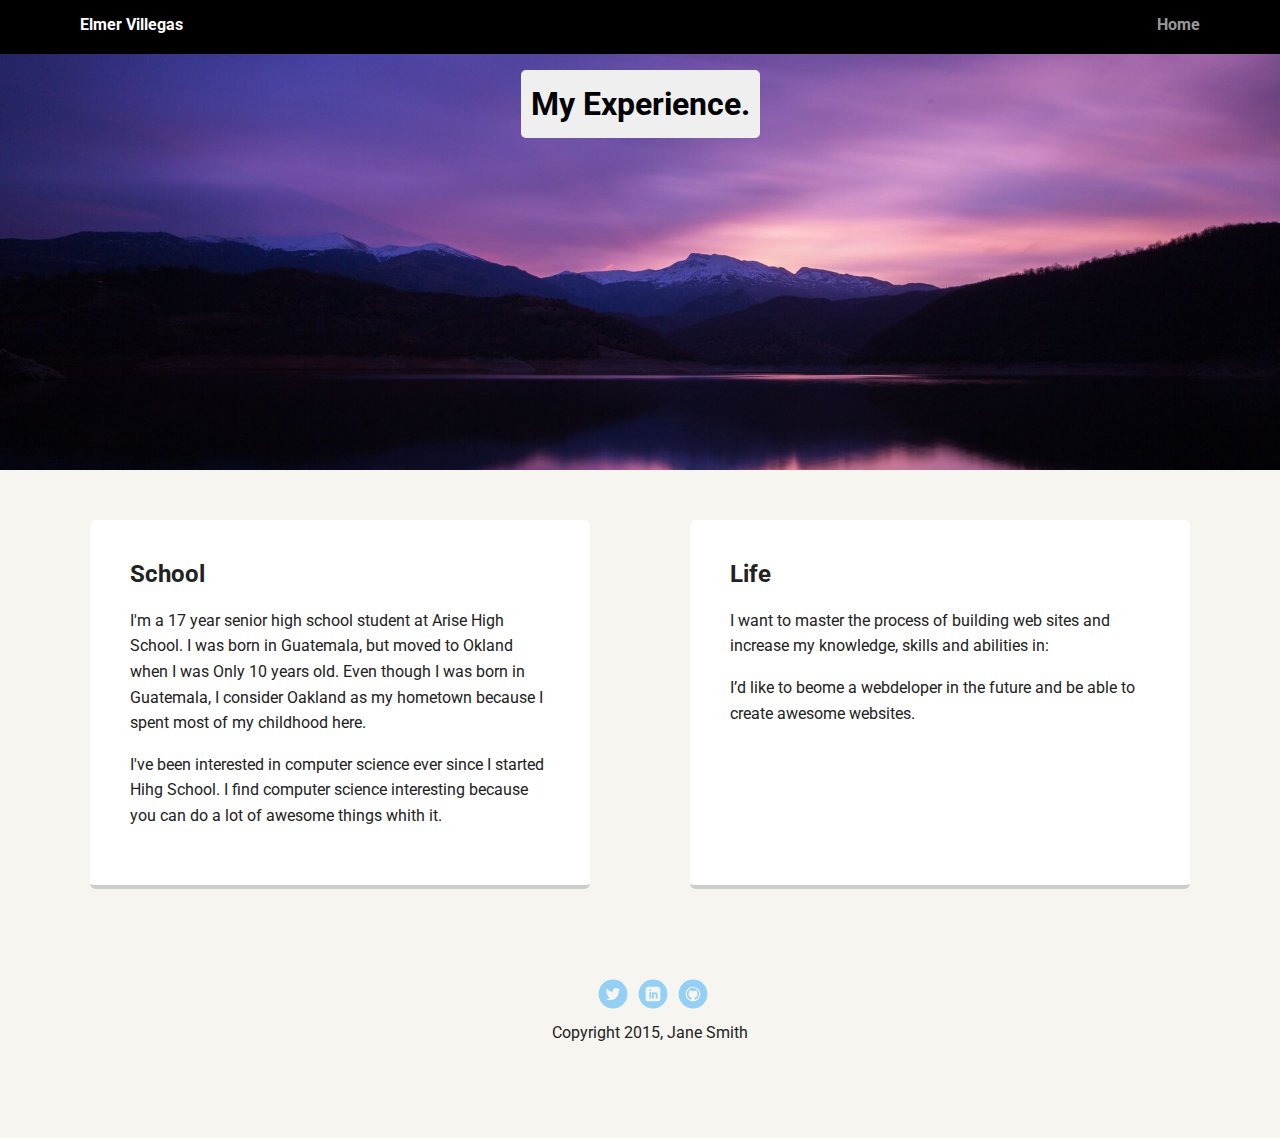
==== Experience.html @ b4f429a8 "Initial commit" ====
<!doctype html>
<html lang="en">
<head>
  <meta charset="utf-8">
  <title>Experience</title>
  <meta name="viewport" content="width=device-width, initial-scale=1.0">
  <link rel="stylesheet" href="experience.css">
  <link href="https://fonts.googleapis.com/css?family=Muli%7CRoboto:400,300,500,700,900" rel="stylesheet"></head>
  <body>

    <div class="main-nav">
        <ul class="nav">
          <li class="name">Elmer Villegas</li>
          <li><a href="index.html">Home</a></li>
        </ul>
    </div>

    <header>
      <h1 class="tag name">My Experience.</h1>
    </header>

    <main class="flex">
      <div class="card">
        <h2>School</h2>
        <p>I'm a 17 year senior high school student at Arise High School. I was born in Guatemala, but moved to Okland when I was Only 10 years old. Even though I was born in Guatemala, I consider Oakland as my hometown because I spent most of my childhood here.</p>
        <p>I've been interested in computer science ever since I started Hihg School. I find computer science interesting because you can do a lot of awesome things whith it. </p>
      </div> 

      <div class="card">
        <h2>Life</h2>
        <p>I want to master the process of building web sites and increase my knowledge, skills and abilities in:</p>
        <p>I’d like to beome a webdeloper in the future and be able to create awesome websites.</p>
      </div> 

    </main>
    <footer>
      <ul>
        <li><a href="#" class="social twitter">Twitter</a></li>
        <li><a href="#" class="social linkedin">LinkedIn</a></li>
        <li><a href="#" class="social github">Github</a></li>
      </ul>
      <p class="copyright">Copyright 2015, Jane Smith</p>
    </footer>
  </body>
  </html>
---- experience.css ----
/* Global Layout Set-up */
* { 
    box-sizing: border-box;
  }
    
  body {
    margin: 0;
    padding: 0;
    text-align: center;
    font-family: 'Roboto', sans-serif;
    color: #222;
    background: #f7f5f0;
  }
  /* Link Styles */
  
  a {
    text-decoration: none;
    color: #999;
  }
  a:hover {
    color: #6633ff;
  }
  
  /* Section Styles */
  
  .main-nav {
    width: 100%;
    background:black ;
    min-height: 30px;
    padding: 10px;
    position: fixed;
    text-align: center;
  }
  .nav {
    display: flex;
    justify-content: space-around;
    font-weight: 700;
    list-style-type: none;
    margin: 0 auto;
    padding: 0;
  }
  
  .nav .name {
      display: block;
      margin-right: auto;
      color: white;
  }
  .nav li {
    padding: 5px 10px 10px 10px;
  }
  .nav a {
    transition: all .5s;
  }
  .nav a:hover {
    color: rgb(88, 159, 177)
  }
  
  header {
    text-align: center;
    background: url('images/nigh\ reflection.jpg') no-repeat top center ;
    background-size: cover;
    overflow: hidden;
    padding-top: 60px;
  }
  header {
    line-height: 1.5;
  }
  .tag {
    background-color: #efefef;
    color: black;
    padding: 10px;
    border-radius: 5px;
    display: table;
    margin: 10px auto;
  } 
  .location {
    background-color: white;
    color: rgb(28, 35, 51);
  }
  .card {
    margin: 30px;
    padding: 20px 40px 40px;
    max-width: 500px;
    text-align: left;
    background: #fff;
    border-bottom: 4px solid #ccc;
    border-radius: 6px;
    transition: all .5s;
  }
  .card:hover {
    border-color: #db0a3e;
  }
  
  ul.skills {
    padding: 0;
    text-align: center;
  }
  
  .skills li {
    border-radius: 6px;
    display: inline-block;
    background: #ff9904;
    color: white;
    padding: 5px 10px;
    margin: 2px;
  }
  
  
  footer {
    width: 100%;
    min-height: 30px;
    padding: 20px 0 40px 20px;
  }
  
  footer .copyright {
    top: -8px;
    font-size: .75em;
  }
  
  footer ul {
    list-style-type: none;
    margin: 0;
    padding: 0;
  }
  
  footer ul li {
    display: inline-block;
  }
  
  a.social {
    display: inline-block;
    text-indent: -9999px;
    margin-left: 5px;
    width: 30px;
    height: 30px;
    background-size: 30px 30px;
    opacity: .4;
    transition: all .5s;
  }
  a.twitter {
    background-image: url(images/twitter.svg);
  }
  a.linkedin {
    background-image: url(images/linkedin.svg);
  }
  a.github {
    background-image: url(images/github.svg);
  }
  a.social:hover {
    opacity: 1;
  }
  .clearfix {
    clear: both;
  }
  
  /* Styles for larger screens */
  @media screen and (min-width: 720px) {
    
    .flex {
        display: -ms-flexbox;      /* TWEENER - IE 10 */
        display: flex; 
        max-width: 1200px;
        -ms-flex-pack: distribute;
        justify-content: space-around;
        margin: 0 auto;
    }
  
    header {
      min-height: 470px;
    }
  
    .nav {
      max-width: 1200px;
      padding: 0 30px;
    }
  
  
    main {
      padding-top: 20px;
    }
  
    main p {
      line-height: 1.6em;
    }
  
    footer {
      font-size: 1.3em;
      max-width: 1200px;
      margin: 40px auto;
    }
  
  }
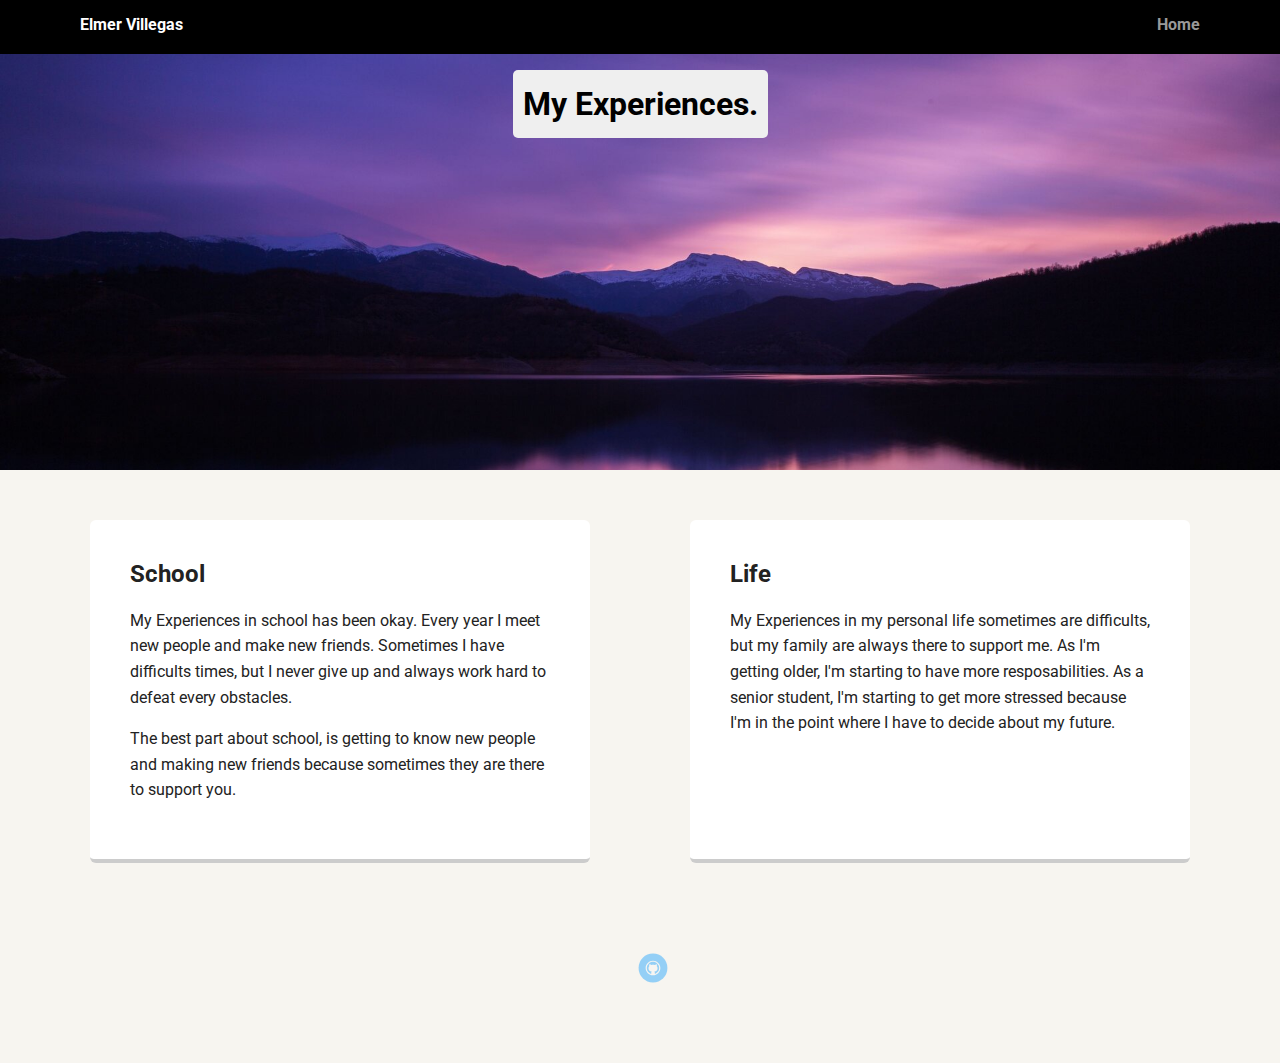
==== commit 952e566e: "My profile" ====
--- a/Experience.html
+++ b/Experience.html
@@ -16,30 +16,27 @@
     </div>
 
     <header>
-      <h1 class="tag name">My Experience.</h1>
+      <h1 class="tag name">My Experiences.</h1>
     </header>
 
     <main class="flex">
       <div class="card">
         <h2>School</h2>
-        <p>I'm a 17 year senior high school student at Arise High School. I was born in Guatemala, but moved to Okland when I was Only 10 years old. Even though I was born in Guatemala, I consider Oakland as my hometown because I spent most of my childhood here.</p>
-        <p>I've been interested in computer science ever since I started Hihg School. I find computer science interesting because you can do a lot of awesome things whith it. </p>
+        <p>My Experiences in school has been okay. Every year I meet new people and make new friends. Sometimes I have difficults times, but I never give up and always work hard to defeat every obstacles.</p>
+        <p>The best part about school, is getting to know new people and  making new friends because sometimes they are there to support you.  </p>
       </div> 
 
       <div class="card">
         <h2>Life</h2>
-        <p>I want to master the process of building web sites and increase my knowledge, skills and abilities in:</p>
-        <p>I’d like to beome a webdeloper in the future and be able to create awesome websites.</p>
+        <p>My Experiences in my personal life sometimes are difficults, but my family are always there to support me.
+        As I'm getting older, I'm starting to have more resposabilities. As a senior student, I'm starting to get more stressed because I'm in the point where I have to decide about my future.</p>
       </div> 
 
     </main>
     <footer>
       <ul>
-        <li><a href="#" class="social twitter">Twitter</a></li>
-        <li><a href="#" class="social linkedin">LinkedIn</a></li>
-        <li><a href="#" class="social github">Github</a></li>
+        <li><a href="https://github.com/15Elmer" target="_blank" class="social github">Github</a></li>
       </ul>
-      <p class="copyright">Copyright 2015, Jane Smith</p>
     </footer>
   </body>
   </html>--- a/experience.css
+++ b/experience.css
@@ -137,12 +137,6 @@
     opacity: .4;
     transition: all .5s;
   }
-  a.twitter {
-    background-image: url(images/twitter.svg);
-  }
-  a.linkedin {
-    background-image: url(images/linkedin.svg);
-  }
   a.github {
     background-image: url(images/github.svg);
   }
